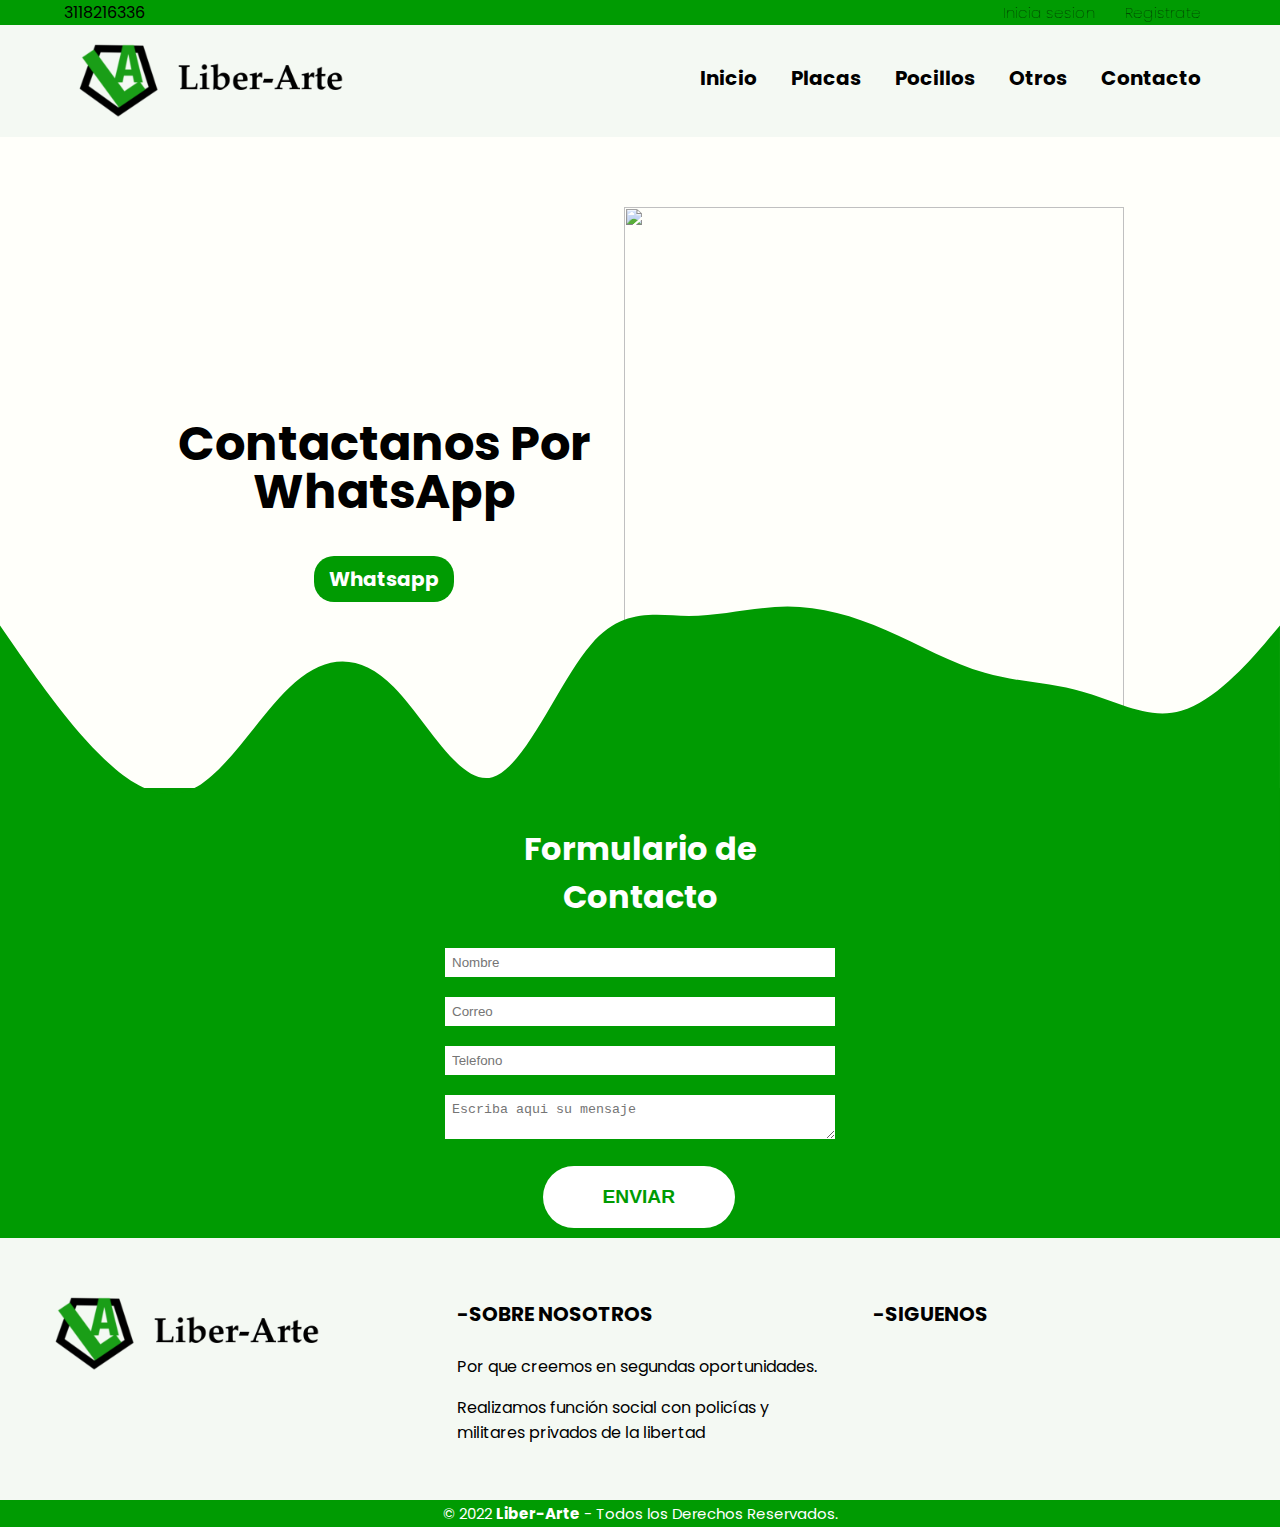
==== contacto.html @ c91c6bab "contactenos" ====
<!DOCTYPE html>
<html>

<head>
    <meta charset="utf-8" />
    <title>Liber-Arte</title>
    <link rel="stylesheet" href="./CSS/contacto.css">
    <script src="pagina.js"></script>
</head>

<body>
    <header class="header">
        <div class="topheader">
            <div class="wrapper">
                <div class="telefono">
                    <span id="telefono"
                        onclick="location.href='https://api.whatsapp.com/send?phone=573118216336&text=Estoy%20interesado%20en%20sus%20productos'"><i
                            class="fa-solid fa-phone"></i>3118216336</span>
                </div>
                <nav>
                    <a onclick="location.href='./inicia_sesion.html'"><i class="fa-regular fa-user"></i> Inicia
                        sesion</button>
                        <a onclick="location.href='./registro.html'"><i class="fa-regular fa-user"></i>
                            Registrate</button>
                </nav>
            </div>
        </div>
        <div class="wrapper">
            <div class="logo">
                <a onclick="location.href='./pagina.html'"> <img src="./Imagenes/logo.png" width="300px"></a>
            </div>
            <nav>
                <a href="./pagina.html"></i>Inicio</a>
                <a href="./placas.html">Placas</a>
                <a href="./tasa.html">Pocillos</a>
                <a href="./otros.html">Otros</a>
                <a href="./contacto.html">Contacto</a>
            </nav>
        </div>
    </header>
    <main>
        <div class="servicoc">
        <div class="botonw" >
            <H2>Contactanos por WhatsApp</H2>
            <a href="https://api.whatsapp.com/send?phone=573118216336&text=Estoy%20interesado%20en%20sus%20productos">Whatsapp</a>
        </div>
        <div class="imagen">
            <img src="./Imagenes/ServicioC.png"  >
        </div>
         </div>
        <div class="Fondov">
            <svg xmlns="http://www.w3.org/2000/svg" viewBox="0 0 1440 320">
                <path fill="#009b02" fill-opacity="1" d="M0,32L18.5,58.7C36.9,85,74,139,111,176C147.7,213,185,235,222,213.3C258.5,192,295,128,332,96C369.2,64,406,64,443,101.3C480,139,517,213,554,202.7C590.8,192,628,96,665,53.3C701.5,11,738,21,775,21.3C812.3,21,849,11,886,10.7C923.1,11,960,21,997,37.3C1033.8,53,1071,75,1108,85.3C1144.6,96,1182,96,1218,106.7C1255.4,117,1292,139,1329,128C1366.2,117,1403,75,1422,53.3L1440,32L1440,320L1421.5,320C1403.1,320,1366,320,1329,320C1292.3,320,1255,320,1218,320C1181.5,320,1145,320,1108,320C1070.8,320,1034,320,997,320C960,320,923,320,886,320C849.2,320,812,320,775,320C738.5,320,702,320,665,320C627.7,320,591,320,554,320C516.9,320,480,320,443,320C406.2,320,369,320,332,320C295.4,320,258,320,222,320C184.6,320,148,320,111,320C73.8,320,37,320,18,320L0,320Z"></path>
              </svg>
            </div>
        <div class="formulario">
        <form action="">
                <h2>Formulario de Contacto</h2>
                <input class="datos" type="text" name="Nombre" placeholder="Nombre" required>
                <input class="datos" type="text" name="Correo" placeholder="Correo">
                <input class="datos" type="text" name="telefono" placeholder="Telefono">
                <textarea name="Mensaje" placeholder="Escriba aqui su mensaje"></textarea>
                <input  class="sumid" type="button" value="ENVIAR" id="boton" onclick="location.href='./pagina.html'">
        </form>
    
    </div>

    </main>
    <footer class="pie-pagina">
        <div class="grupo-1">
            <div class="box">
                <span>
                    <a href="./pagina.html">
                        <img src="./Imagenes/logo.png" alt="Logo de Liber-Arte" width="300px">
                    </a>
                </span>
            </div>
            <div class="box">
                <h2>-SOBRE NOSOTROS</h2>
                <p>Por que creemos en segundas oportunidades.</p>
                <p>Realizamos función social con policías y militares privados de la libertad</p>
            </div>
            <div class="box">
                <h2>-SIGUENOS</h2>
                <div class="red-social">
                    <a href="https://web.facebook.com/people/Liber-Arte/100068606932760/" class="fa fa-facebook"></a>
                    <a href="https://www.instagram.com/liberarte.ponal/" class="fa fa-instagram"></a>
                    <a href="https://api.whatsapp.com/send?phone=573118216336&text=Estoy%20interesado%20en%20sus%20productos"
                        class="fa-solid fa-headset"></a>
                </div>
            </div>
        </div>
        <div class="grupo-2">
            <small>&copy; 2022 <b>Liber-Arte</b> - Todos los Derechos Reservados.</small>
        </div>
    </footer>

    <script src="https://kit.fontawesome.com/32f04e2b6c.js" crossorigin="anonymous"></script>
    <!-- Se usa para sacar iconos o fuentes -->
</body>

</html>
---- CSS/contacto.css ----
@import url('https://fonts.googleapis.com/css2?family=Fredoka+One&family=Poppins:wght@300&display=swap');
* {
	box-sizing: border-box;
}
body {
  margin: 0;
  padding: 0 0;
  background: #fffffa;
  font-family: 'Poppins', sans-serif;
  display: block;
}
form {
  width: 450px;
  margin: auto;
  padding: 10px 30px;

  
}
.inicio h2 {
  color: #fff;
  text-align: center;
  margin: none;
  font-size: 30px;
  margin-bottom: 20px;
  
}
.datos, textarea {
  width: 100%;
  margin-bottom: 20px;
  padding: 7px;
  box-sizing: 17px;
  border: none;
}
textarea {
  min-width: 100px;
  max-height: 200px;
  max-width: 100%;
}
.formulario h2 {
  font-size: 2em;
  color: #Ffff;
  text-align: center;
}
.sumid {
  font-size: 1.2em;
  background: #ffffff;
  color: #009b02;
  padding: 20px;
  border: none;
  border-radius: 40px;
  padding:20px 60px;
 margin-left: 25%;
 font-weight: bold;
 
}
#boton:hover {
  cursor: pointer;
}
@media (max-width:480px) {
  form{
    width: 100%;
  }
}
.inicio {
  padding: 20px;
}
.formulario{
  background-color: #009b02;
  margin-top: -100px;
}
@media (max-width:900px) {
  .formulario{
    margin-top: -20px;
  }
}
main img{
  width: 500px;
  height: 500px;
}
.imagen {
  float: right;
  margin: auto;
  margin-right: 20%;
  padding: 50px 0px;
  width: 400px; 
  height: 440px;
  
}
@media screen and (max-width: 900px) {
  .imagen{
 margin-right: 0%;
 padding: 50px 100px;
height: 300px;
float: right;
max-width: 100%;
float: right;
  }
}
@media screen and (max-width: 900px) {
  main img{
    width: 300px;
    height: 300px;
  }
}

.botonw {
font-size: 2em;
 float: left;
 text-align: center;
 margin-top: 20px;
 width: 40%;
 height: 300px;
 left: 50%;
 top: 50%;
 text-transform:capitalize;
 transform: translateX(-100%) translateY(-30%);
 position:absolute;
 line-height:1;
 
 
}
@media screen and (max-width: 900px) {
  .botonw{
    font-size: 1em;
    transform: translateX(-100%) translateY(10%);
  }
}

.servicoc {
  display: flex;
  align-items: center;
  text-align: center;
  justify-content: center;
  line-height: 20px;
  
}
main a{
  display: inline-block;
  color:rgb(255, 255, 255);
  text-decoration: none;
  padding: 8px 15px;
  line-height:normal;
  font-size: 20px;
  font-weight: bold;
  background-color: #009b02;
  border-radius: 20px;
  
} 


/*------------------------------------------------------header--------------------------------------------------------------------*/
header {
  width:100%; /* Establecemos que el header abarque el 100% del documento */
  overflow:hidden; /* Eliminamos errores de float */
  background:#F4F9F3;
  margin-bottom:20px;
  z-index: 10000000000;
  	
}
.wrapper {
  width:90%; /* Establecemos que el ancho sera del 90% */
  max-width:90%; /* Aqui le decimos que el ancho máximo sera de 90% */
  margin:auto; /* Centramos los elementos */
  overflow:hidden; /* Eliminamos errores de float */
}
header .logo {
  float:left;
  cursor:pointer; cursor: hand	
}
header nav {
  float:right;
  line-height: 100px;
  cursor:pointer; cursor: hand	
}
header nav a{
  display: inline-block;
  color: #000;
  text-decoration: none;
  padding: 8px 15px;
  line-height:normal;
  font-size: 20px;
  font-weight: bold;
  -webkit-transition:all 500ms ease ;
  -o-transition:all 500ms ease ;
  transition:all 500ms ease ;
} 
header nav a:hover {
  background: #009b02;
  border-radius: 40px;
}
@media screen and (max-width: 900px) {
  header .logo,
  header nav {
  width:100%;
  text-align:center;
  line-height: 45px; 
  }
}
.topheader {
  width:100%; /* Establecemos que el header abarque el 100% del documento */
  overflow:hidden; /* Eliminamos errores de float */
  margin-bottom:5px;
  line-height: 25px; 
  background:#009b02;
  
}
.topheader .telefono {
  float:left;
  cursor:pointer; cursor: hand	
} 
.topheader nav {
  float:right;
    line-height: 10px;
    cursor:pointer; cursor: hand	
  } 
  .topheader nav a{
    display: inline-block;
    color: #000;
    text-decoration: none;
    padding: 1px 15px;
    line-height:normal;
    font-size: 15px;
    font-weight: lighter;
  } 
  @media screen and (max-width: 900px) {
    .topheader .telefono,
    .topheader nav {
    width:100%;
    text-align:center;
    line-height: 20px; 
    }
  }



/*--------------------------------------------------- footer-----------------------------------------------------------------*/
/*:::::Pie de Pagina*/
.pie-pagina{
  width: 100%;
  background-color: #F4F9F3;
}
.pie-pagina .grupo-1{
  width: 100%;
  max-width: 1200px;
  margin: auto;
  display:grid;
  grid-template-columns: repeat(3, 1fr);
  grid-gap:50px;
  padding: 45px 0px;
}
.pie-pagina .grupo-1 .box figure{
  width: 100%;
  height: 100%;
  display: flex;
  justify-content: center;
  align-items: center;
}
.pie-pagina .grupo-1 .box figure img{
  width: 250px;
}
.pie-pagina .grupo-1 .box h2{
  color: #000;
  margin-bottom: 25px;
  font-size: 20px;
}
.pie-pagina .grupo-1 .box p{
  color:#000;
  margin-bottom: 10px;
}
.pie-pagina .grupo-1 .red-social a{
  display: inline-block;
  text-decoration: none;
  width: 45px;
  height: 45px;
  line-height: 45px;
  color: #000;
  margin-right: 10px;
  background-color: #F4F9F3;
  text-align: center;
  transition: all 300ms ease;
}
.pie-pagina .grupo-1 .red-social a:hover{
  color: #009b02;
}
.pie-pagina .grupo-2{
  background-color: #009b02;
  padding: 1px 10px;
  text-align: center;
  color: #fff;
}
.pie-pagina .grupo-2 small{
  font-size: 15px;
}
@media screen and (max-width:800px){
  .pie-pagina .grupo-1{
      width: 90%;
      grid-template-columns: repeat(1, 1fr);
      grid-gap:30px;
      padding: 35px 0px;
  }
}
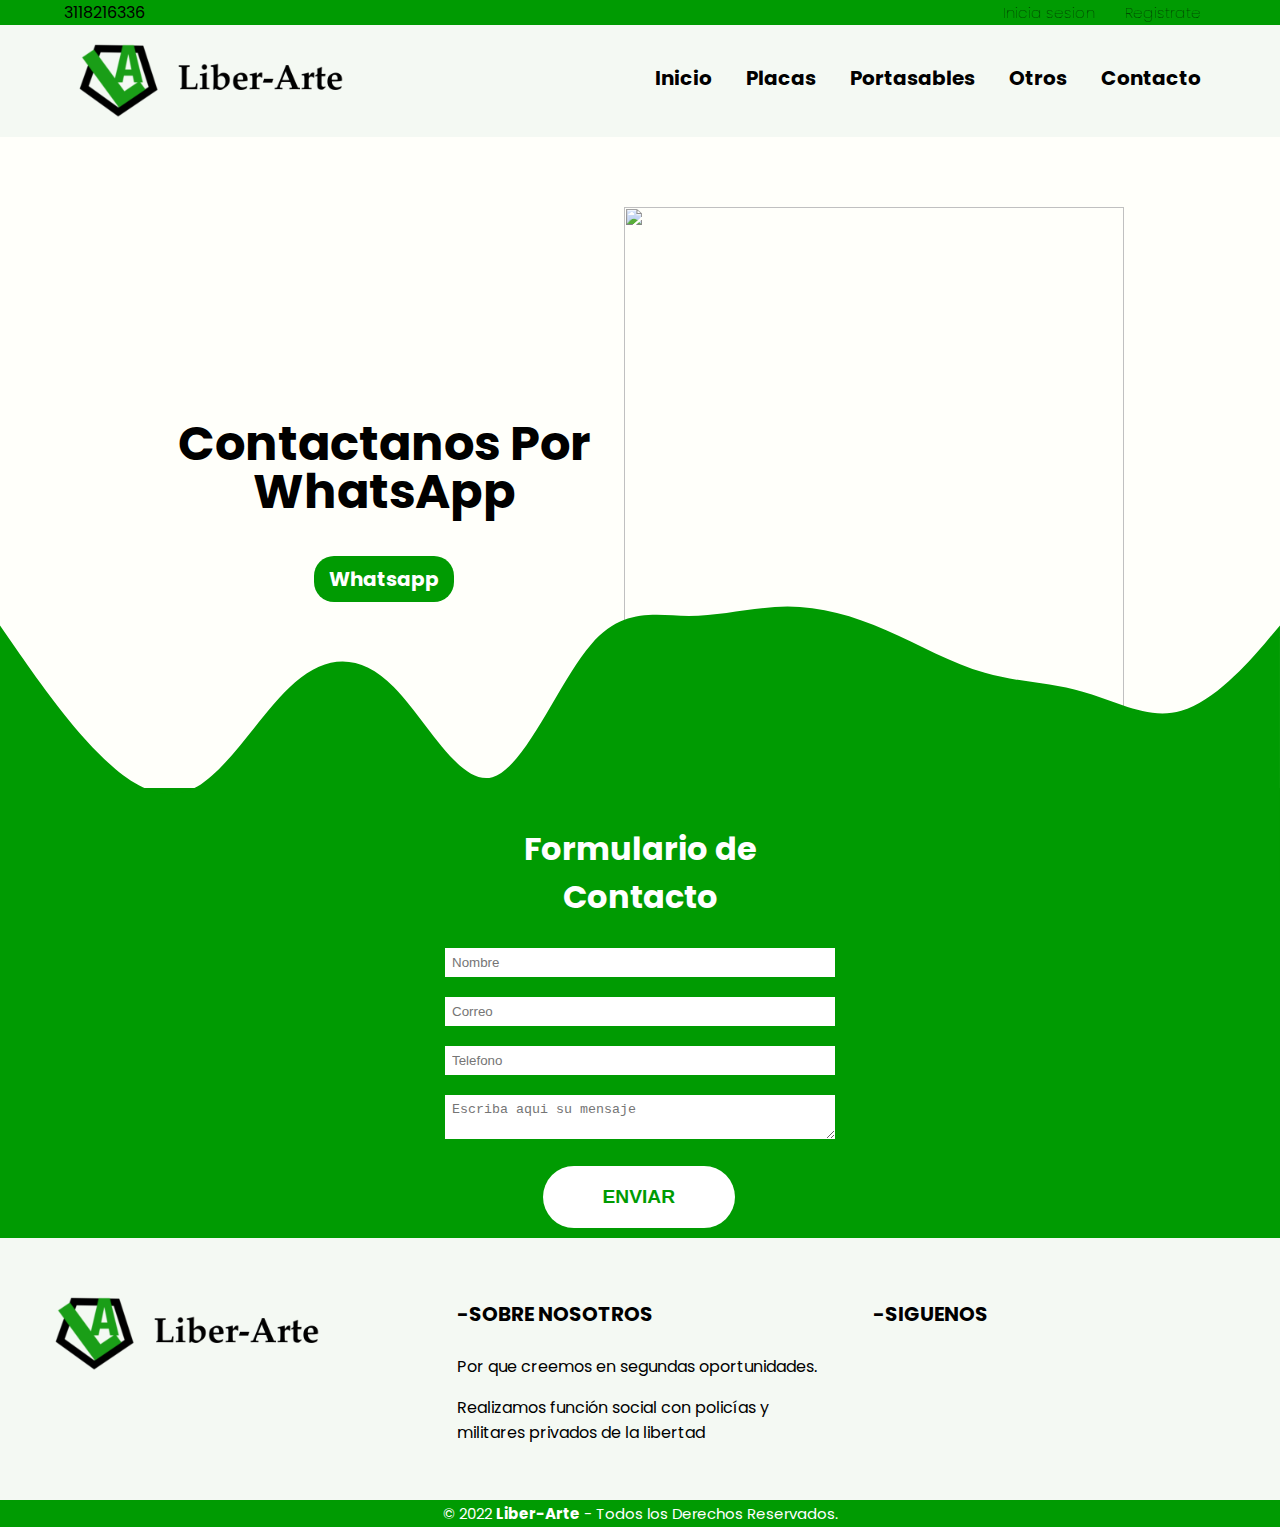
==== commit 1203fe9b: "arreglo catalogos" ====
--- a/contacto.html
+++ b/contacto.html
@@ -3,9 +3,10 @@
 
 <head>
     <meta charset="utf-8" />
+    <meta name="viewport" content="width=device-width, initial-scale=1.0">
     <title>Liber-Arte</title>
     <link rel="stylesheet" href="./CSS/contacto.css">
-    <script src="pagina.js"></script>
+  
 </head>
 
 <body>
@@ -18,22 +19,23 @@
                             class="fa-solid fa-phone"></i>3118216336</span>
                 </div>
                 <nav>
-                    <a onclick="location.href='./inicia_sesion.html'"><i class="fa-regular fa-user"></i> Inicia
+                    <a onclick="location.href='./Liber-Arte/index.php'"><i class="fa-regular fa-user"></i> Inicia
                         sesion</button>
-                        <a onclick="location.href='./registro.html'"><i class="fa-regular fa-user"></i>
+                        <a onclick="location.href='http://localhost/Liber-Arte/index.php'"><i
+                                class="fa-regular fa-user"></i>
                             Registrate</button>
                 </nav>
             </div>
         </div>
         <div class="wrapper">
             <div class="logo">
-                <a onclick="location.href='./pagina.html'"> <img src="./Imagenes/logo.png" width="300px"></a>
+                <a onclick="location.href='./index.html'"> <img src="./Imagenes/Logos/logo.png" width="300px"></a>
             </div>
             <nav>
-                <a href="./pagina.html"></i>Inicio</a>
-                <a href="./placas.html">Placas</a>
-                <a href="./tasa.html">Pocillos</a>
-                <a href="./otros.html">Otros</a>
+                <a href="./index.html"></i>Inicio</a>
+                <a href="./placas.php">Placas</a>
+                <a href="./portasables.php">Portasables</a>
+                <a href="./otros.php">Otros</a>
                 <a href="./contacto.html">Contacto</a>
             </nav>
         </div>
@@ -45,7 +47,7 @@
             <a href="https://api.whatsapp.com/send?phone=573118216336&text=Estoy%20interesado%20en%20sus%20productos">Whatsapp</a>
         </div>
         <div class="imagen">
-            <img src="./Imagenes/ServicioC.png"  >
+            <img src="./Imagenes/Logos/ServicioC.png"  >
         </div>
          </div>
         <div class="Fondov">
@@ -70,8 +72,8 @@
         <div class="grupo-1">
             <div class="box">
                 <span>
-                    <a href="./pagina.html">
-                        <img src="./Imagenes/logo.png" alt="Logo de Liber-Arte" width="300px">
+                    <a href="./index.html">
+                        <img src="./Imagenes//Logos/logo.png" alt="Logo de Liber-Arte" width="300px">
                     </a>
                 </span>
             </div>
--- a/CSS/contacto.css
+++ b/CSS/contacto.css
@@ -122,7 +122,7 @@
 @media screen and (max-width: 900px) {
   .botonw{
     font-size: 1em;
-    transform: translateX(-100%) translateY(10%);
+    transform: translateX(-120%) translateY(-100px);
   }
 }
 
